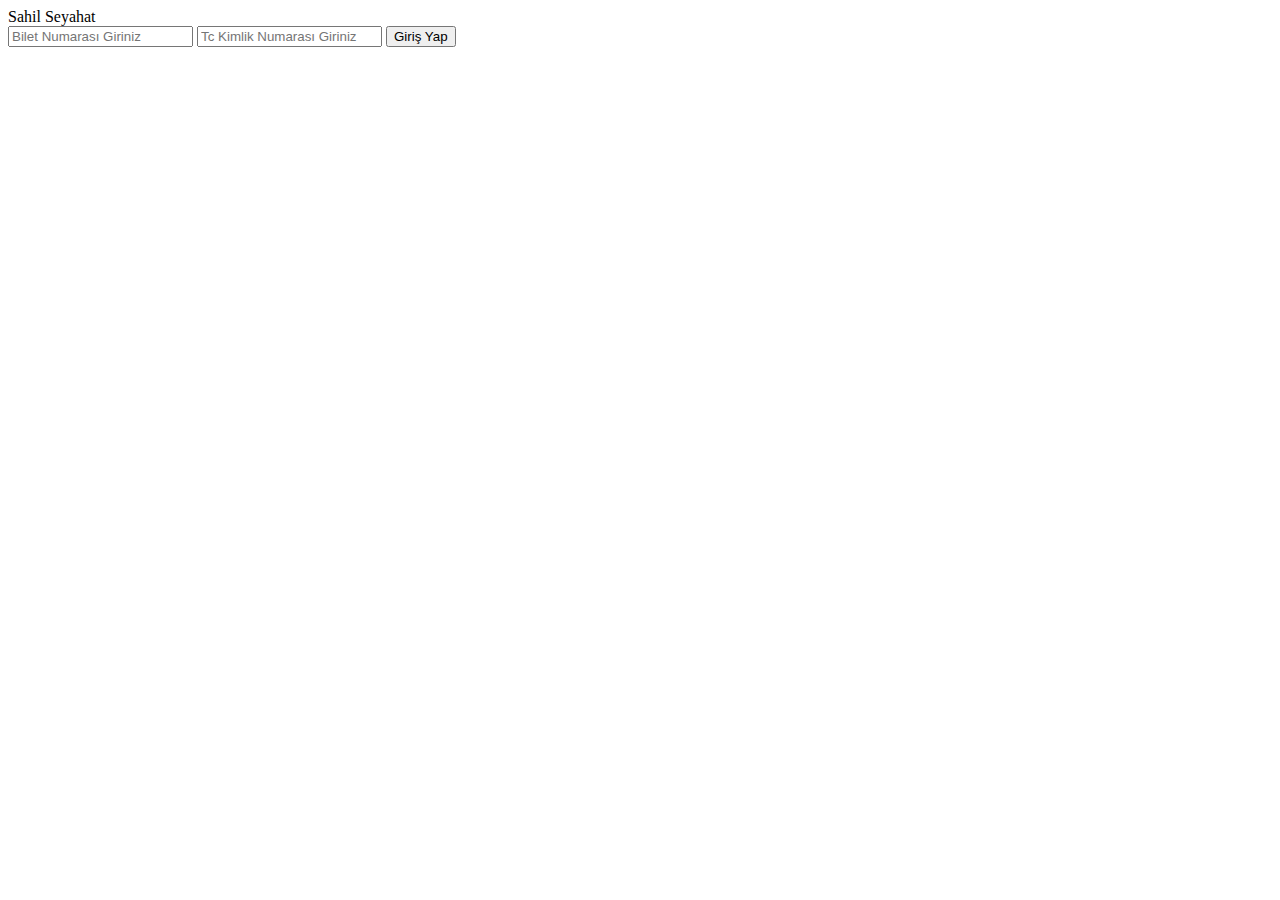
==== index.html @ 3220700a "create index" ====
<!DOCTYPE html>
<html lang="en">
<head>
  <meta charset="UTF-8">
  <meta name="viewport" content="width=device-width, initial-scale=1.0">
  <title>Sahil Seyahat - Login</title>
  <link rel="stylesheet" href="style/index_styles.css">
</head>
<body>
     

     
  <div class="login-container">
    <div class="logo">Sahil Seyahat</div>
    <form class="login-form" action="dashboard.html">
      <input type="text" placeholder="Bilet Numarası Giriniz" required>
      <input type="password" placeholder="Tc Kimlik Numarası Giriniz" required>
      <button type="submit">Giriş Yap</button>
    </form>
  </div>
</body>
</html>
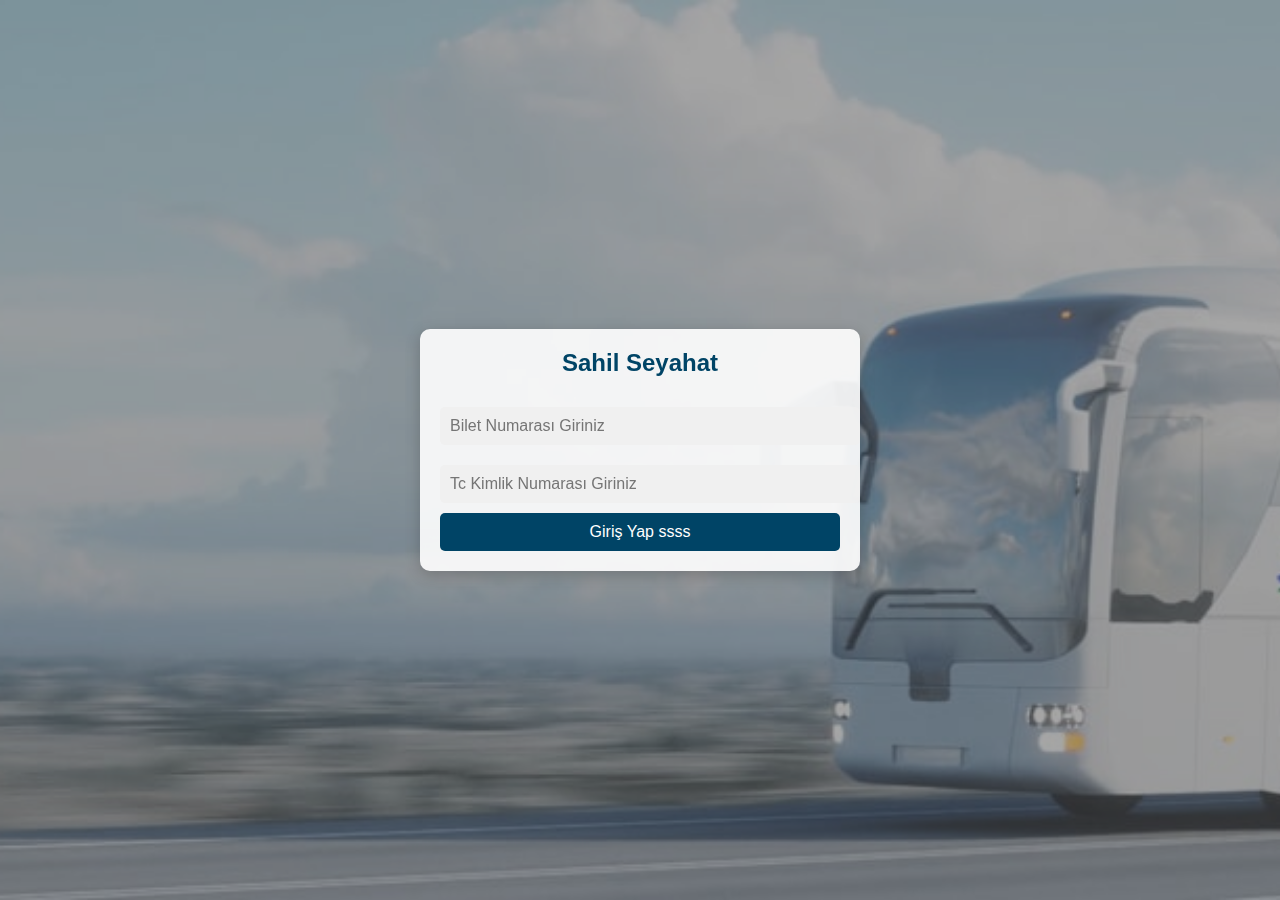
==== commit 924d82b0: "dashboard html sayfası" ====
--- a/index.html
+++ b/index.html
@@ -4,7 +4,7 @@
   <meta charset="UTF-8">
   <meta name="viewport" content="width=device-width, initial-scale=1.0">
   <title>Sahil Seyahat - Login</title>
-  <link rel="stylesheet" href="style/index_styles.css">
+  <link rel="stylesheet" href="style/index_style.css">
 </head>
 <body>
      
@@ -15,7 +15,7 @@
     <form class="login-form" action="dashboard.html">
       <input type="text" placeholder="Bilet Numarası Giriniz" required>
       <input type="password" placeholder="Tc Kimlik Numarası Giriniz" required>
-      <button type="submit">Giriş Yap</button>
+      <button type="submit">Giriş Yap ssss </button>
     </form>
   </div>
 </body>
--- a/style/index_style.css
+++ b/style/index_style.css
@@ -0,0 +1,68 @@
+/* Genel stil ayarları */
+body {
+    margin: 0;
+    font-family: Arial, sans-serif;
+    height: 100vh;
+    display: flex;
+    justify-content: center;
+    align-items: center;
+    background: rgba(0, 0, 0, 0.7);
+    overflow: hidden;
+  }
+
+  /* Arka plan fotoğrafı */
+  body::before {
+    content: "";
+    position: fixed;
+    top: 0;
+    left: 0;
+    width: 100%;
+    height: 100%;
+    background: url('../image/sahil-seyahat-foto.jpg') no-repeat center center/cover; /* Test için çevrimiçi resim */
+    opacity: 0.5; /* Şeffaflık seviyesi */
+    z-index: -1;
+  }
+
+  /* Login ekranı */
+  .login-container {
+    background: rgba(255, 255, 255, 0.9);
+    padding: 20px;
+    border-radius: 10px;
+    box-shadow: 0 4px 15px rgba(0, 0, 0, 0.2);
+    text-align: center;
+    max-width: 400px;
+    width: 100%;
+  }
+
+  .logo {
+    font-size: 24px;
+    font-weight: bold;
+    margin-bottom: 20px;
+    color: #004466;
+  }
+
+  .login-form input {
+    width: 100%;
+    padding: 10px;
+    margin: 10px 0;
+    border: none;
+    border-radius: 5px;
+    background: rgba(240, 240, 240, 0.9);
+    font-size: 16px;
+    color: #333;
+  }
+
+  .login-form button {
+    width: 100%;
+    padding: 10px;
+    border: none;
+    border-radius: 5px;
+    background: #004466;
+    color: #fff;
+    font-size: 16px;
+    cursor: pointer;
+  }
+
+  .login-form button:hover {
+    background: #003355;
+  }